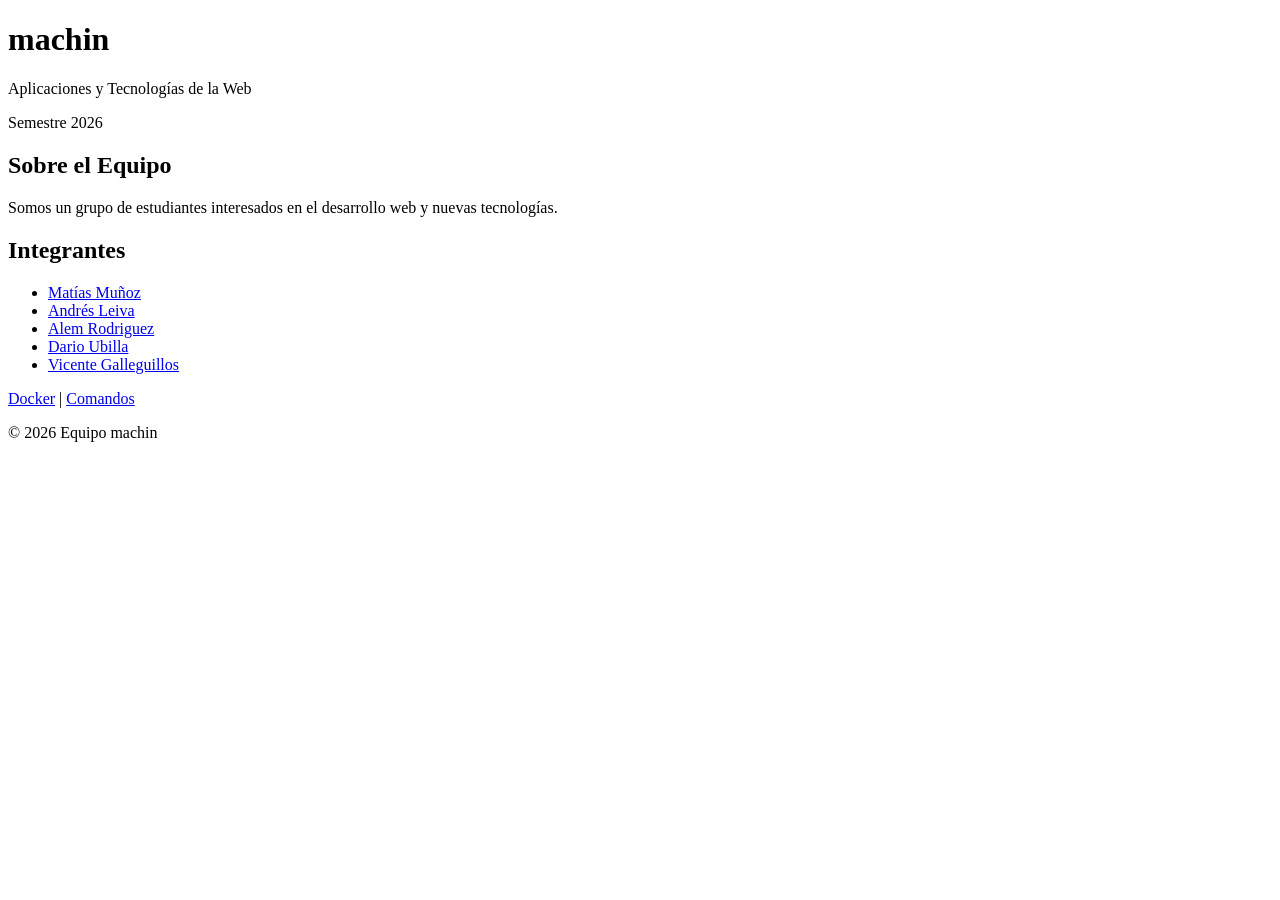
==== index.html @ 30995af7 "creacion de carpetas, codigos y agregué fotos" ====
<!DOCTYPE html>
<html lang="es">
<head>
    <meta charset="UTF-8">
    <title>Equipo machin</title>
    <link rel="stylesheet" href="styles.css">
</head>

<body>

<header>
    <h1>machin</h1>
    <p>Aplicaciones y Tecnologías de la Web</p>
    <p>Semestre 2026</p>
</header>

<main>

<h2>Sobre el Equipo</h2>
<p>Somos un grupo de estudiantes interesados en el desarrollo web y nuevas tecnologías.</p>

<h2>Integrantes</h2>
<ul>
    <li><a href="integrante1.html">Matías Muñoz</a></li>
    <li><a href="integrante2.html">Andrés Leiva</a></li>
    <li><a href="integrante3.html">Alem Rodriguez</a></li>
    <li><a href="integrante4.html">Dario Ubilla</a></li>
    <li><a href="integrante5.html">Vicente Galleguillos</a></li>
</ul>

<nav>
    <a href="docker.html">Docker</a> |
    <a href="comandos.html">Comandos</a>
</nav>

</main>

<footer>
<p>© 2026 Equipo machin</p>
</footer>

</body>
</html>
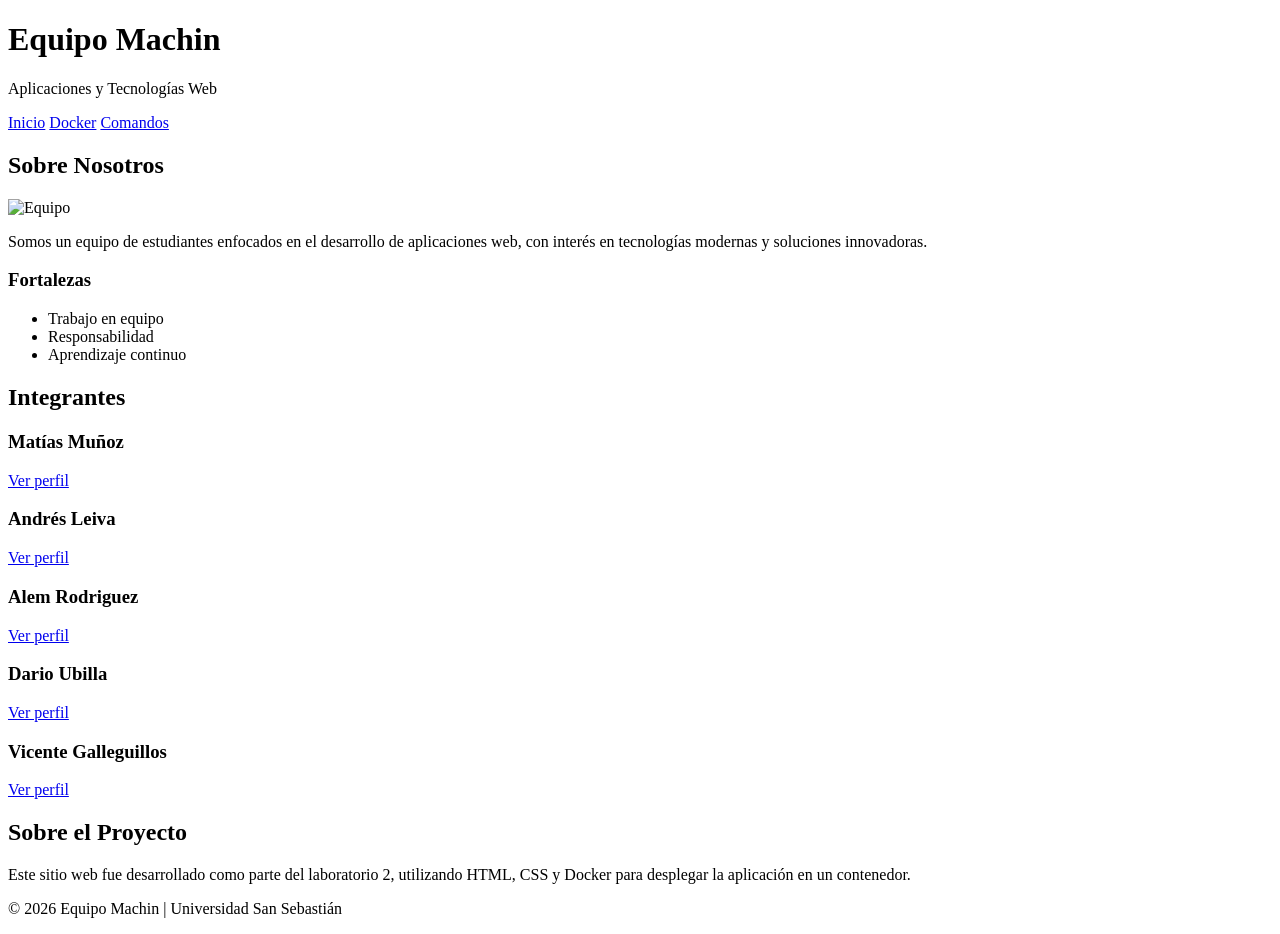
==== commit 3ac04bb5: "mejoré el index.html agregando más cosas" ====
--- a/index.html
+++ b/index.html
@@ -1,42 +1,82 @@
 <!DOCTYPE html>
 <html lang="es">
 <head>
-    <meta charset="UTF-8">
-    <title>Equipo machin</title>
-    <link rel="stylesheet" href="styles.css">
+<meta charset="UTF-8">
+<title>Equipo Machin</title>
+<link rel="stylesheet" href="styles.css">
 </head>
 
 <body>
 
 <header>
-    <h1>machin</h1>
-    <p>Aplicaciones y Tecnologías de la Web</p>
-    <p>Semestre 2026</p>
+    <h1>Equipo Machin</h1>
+    <p>Aplicaciones y Tecnologías Web</p>
 </header>
 
-<main>
-
-<h2>Sobre el Equipo</h2>
-<p>Somos un grupo de estudiantes interesados en el desarrollo web y nuevas tecnologías.</p>
-
-<h2>Integrantes</h2>
-<ul>
-    <li><a href="integrante1.html">Matías Muñoz</a></li>
-    <li><a href="integrante2.html">Andrés Leiva</a></li>
-    <li><a href="integrante3.html">Alem Rodriguez</a></li>
-    <li><a href="integrante4.html">Dario Ubilla</a></li>
-    <li><a href="integrante5.html">Vicente Galleguillos</a></li>
-</ul>
-
 <nav>
-    <a href="docker.html">Docker</a> |
+    <a href="index.html">Inicio</a>
+    <a href="docker.html">Docker</a>
     <a href="comandos.html">Comandos</a>
 </nav>
 
-</main>
+<section class="intro">
+    <h2>Sobre Nosotros</h2>
+
+    <img src="img/equipo.jpg" class="equipo-img" alt="Equipo">
+
+    <p>
+        Somos un equipo de estudiantes enfocados en el desarrollo de aplicaciones web,
+        con interés en tecnologías modernas y soluciones innovadoras.
+    </p>
+
+    <h3>Fortalezas</h3>
+    <ul>
+        <li>Trabajo en equipo</li>
+        <li>Responsabilidad</li>
+        <li>Aprendizaje continuo</li>
+    </ul>
+</section>
+
+<section class="integrantes">
+    <h2>Integrantes</h2>
+
+    <div class="card">
+        <h3>Matías Muñoz</h3>
+        <a href="integrante1.html">Ver perfil</a>
+    </div>
+
+    <div class="card">
+        <h3>Andrés Leiva</h3>
+        <a href="integrante2.html">Ver perfil</a>
+    </div>
+
+    <div class="card">
+        <h3>Alem Rodriguez</h3>
+        <a href="integrante3.html">Ver perfil</a>
+    </div>
+
+    <div class="card">
+        <h3>Dario Ubilla</h3>
+        <a href="integrante4.html">Ver perfil</a>
+    </div>
+
+    <div class="card">
+        <h3>Vicente Galleguillos</h3>
+        <a href="integrante5.html">Ver perfil</a>
+    </div>
+
+</section>
+
+<section class="extra">
+    <h2>Sobre el Proyecto</h2>
+    <p>
+        Este sitio web fue desarrollado como parte del laboratorio 2, utilizando HTML, CSS
+        y Docker para desplegar la aplicación en un contenedor.
+    </p>
+</section>
 
 <footer>
-<p>© 2026 Equipo machin</p>
+    <p>© 2026 Equipo Machin | Universidad San Sebastián</p>
 </footer>
 
 </body>
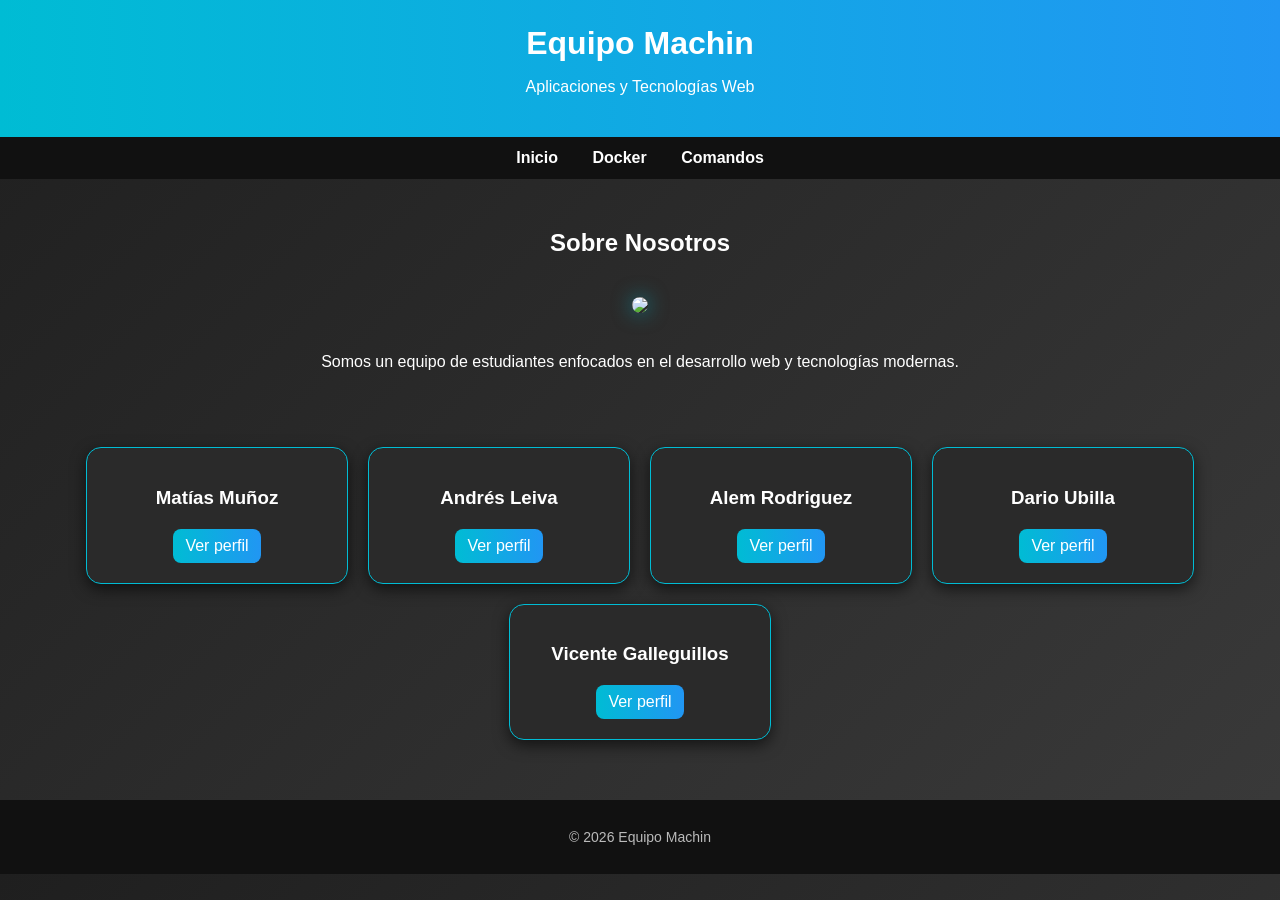
==== commit 8f8b63bc: "cambie todo" ====
--- a/index.html
+++ b/index.html
@@ -19,64 +19,22 @@
     <a href="comandos.html">Comandos</a>
 </nav>
 
-<section class="intro">
+<section>
     <h2>Sobre Nosotros</h2>
-
-    <img src="img/equipo.jpg" class="equipo-img" alt="Equipo">
-
-    <p>
-        Somos un equipo de estudiantes enfocados en el desarrollo de aplicaciones web,
-        con interés en tecnologías modernas y soluciones innovadoras.
-    </p>
-
-    <h3>Fortalezas</h3>
-    <ul>
-        <li>Trabajo en equipo</li>
-        <li>Responsabilidad</li>
-        <li>Aprendizaje continuo</li>
-    </ul>
+    <img src="img/equipo.jpg" class="equipo-img">
+    <p>Somos un equipo de estudiantes enfocados en el desarrollo web y tecnologías modernas.</p>
 </section>
 
 <section class="integrantes">
-    <h2>Integrantes</h2>
-
-    <div class="card">
-        <h3>Matías Muñoz</h3>
-        <a href="integrante1.html">Ver perfil</a>
-    </div>
-
-    <div class="card">
-        <h3>Andrés Leiva</h3>
-        <a href="integrante2.html">Ver perfil</a>
-    </div>
-
-    <div class="card">
-        <h3>Alem Rodriguez</h3>
-        <a href="integrante3.html">Ver perfil</a>
-    </div>
-
-    <div class="card">
-        <h3>Dario Ubilla</h3>
-        <a href="integrante4.html">Ver perfil</a>
-    </div>
-
-    <div class="card">
-        <h3>Vicente Galleguillos</h3>
-        <a href="integrante5.html">Ver perfil</a>
-    </div>
-
-</section>
-
-<section class="extra">
-    <h2>Sobre el Proyecto</h2>
-    <p>
-        Este sitio web fue desarrollado como parte del laboratorio 2, utilizando HTML, CSS
-        y Docker para desplegar la aplicación en un contenedor.
-    </p>
+    <div class="card"><h3>Matías Muñoz</h3><a href="integrante1.html">Ver perfil</a></div>
+    <div class="card"><h3>Andrés Leiva</h3><a href="integrante2.html">Ver perfil</a></div>
+    <div class="card"><h3>Alem Rodriguez</h3><a href="integrante3.html">Ver perfil</a></div>
+    <div class="card"><h3>Dario Ubilla</h3><a href="integrante4.html">Ver perfil</a></div>
+    <div class="card"><h3>Vicente Galleguillos</h3><a href="integrante5.html">Ver perfil</a></div>
 </section>
 
 <footer>
-    <p>© 2026 Equipo Machin | Universidad San Sebastián</p>
+<p>© 2026 Equipo Machin</p>
 </footer>
 
 </body>
--- a/styles.css
+++ b/styles.css
@@ -0,0 +1,184 @@
+/* Reset */
+body {
+    margin: 0;
+    font-family: 'Segoe UI', Arial, sans-serif;
+    background: linear-gradient(135deg, #1f1f1f, #3a3a3a);
+    color: #fff;
+}
+
+/* HEADER */
+header {
+    background: linear-gradient(90deg, #00bcd4, #2196f3);
+    padding: 25px;
+    text-align: center;
+    box-shadow: 0px 4px 10px rgba(0,0,0,0.5);
+}
+
+header h1 {
+    margin: 0;
+    font-size: 32px;
+}
+
+/* NAVBAR */
+nav {
+    background-color: #111;
+    padding: 12px;
+    text-align: center;
+}
+
+nav a {
+    color: white;
+    margin: 15px;
+    text-decoration: none;
+    font-weight: bold;
+    transition: 0.3s;
+}
+
+nav a:hover {
+    color: #00e5ff;
+    text-shadow: 0 0 5px #00e5ff;
+}
+
+/* SECCIONES */
+section {
+    padding: 30px;
+    text-align: center;
+}
+
+/* IMAGEN EQUIPO */
+.equipo-img {
+    width: 300px;
+    border-radius: 15px;
+    margin: 20px;
+    box-shadow: 0px 0px 20px rgba(0,188,212,0.6);
+    transition: transform 0.3s;
+}
+
+.equipo-img:hover {
+    transform: scale(1.05);
+}
+
+/* CARDS INTEGRANTES */
+.integrantes {
+    display: flex;
+    justify-content: center;
+    flex-wrap: wrap;
+    gap: 20px;
+}
+
+.card {
+    background: #2a2a2a;
+    padding: 20px;
+    border-radius: 15px;
+    width: 220px;
+    box-shadow: 0px 5px 15px rgba(0,0,0,0.6);
+    transition: 0.3s;
+    border: 1px solid #00bcd4;
+}
+
+.card:hover {
+    transform: translateY(-8px) scale(1.05);
+    box-shadow: 0px 10px 25px rgba(0,188,212,0.6);
+}
+
+.card h3 {
+    margin-bottom: 10px;
+}
+
+.card a {
+    display: inline-block;
+    margin-top: 10px;
+    padding: 8px 12px;
+    background: linear-gradient(90deg, #00bcd4, #2196f3);
+    color: white;
+    border-radius: 8px;
+    text-decoration: none;
+    transition: 0.3s;
+}
+
+.card a:hover {
+    background: linear-gradient(90deg, #2196f3, #00bcd4);
+    transform: scale(1.1);
+}
+
+/* LISTAS */
+ul {
+    list-style: none;
+    padding: 0;
+}
+
+/* CONTENEDOR DOCKER / COMANDOS */
+.contenedor-info {
+    display: flex;
+    flex-wrap: wrap;
+    justify-content: center;
+    gap: 25px;
+}
+
+/* CAJAS */
+.box {
+    background: rgba(255, 255, 255, 0.05);
+    backdrop-filter: blur(10px);
+    padding: 20px;
+    border-radius: 15px;
+    width: 260px;
+    border: 1px solid rgba(0, 188, 212, 0.4);
+    box-shadow: 0px 8px 20px rgba(0,0,0,0.5);
+    transition: all 0.3s ease;
+}
+
+.box:hover {
+    transform: translateY(-10px) scale(1.03);
+    box-shadow: 0px 15px 30px rgba(0,188,212,0.6);
+    border: 1px solid #00e5ff;
+}
+
+/* TITULOS DE CAJAS */
+.box h3 {
+    color: #00e5ff;
+    margin-bottom: 10px;
+}
+
+/* TEXTO */
+.box p,
+.box li {
+    color: #ddd;
+    font-size: 14px;
+}
+
+/* LISTAS DENTRO */
+.box ul,
+.box ol {
+    padding-left: 15px;
+}
+
+/* CODIGO */
+pre {
+    background: #0d0d0d;
+    padding: 12px;
+    border-radius: 10px;
+    color: #00e5ff;
+    font-size: 13px;
+    overflow-x: auto;
+    border: 1px solid rgba(0, 188, 212, 0.3);
+    box-shadow: inset 0px 0px 10px rgba(0,0,0,0.7);
+}
+
+/* EFECTO TERMINAL */
+pre::before {
+    content: "💻 terminal";
+    display: block;
+    font-size: 11px;
+    color: #888;
+    margin-bottom: 5px;
+}
+
+/* FOOTER */
+footer {
+    background-color: #111;
+    text-align: center;
+    padding: 15px;
+    margin-top: 30px;
+    font-size: 14px;
+    color: #bbb;
+}
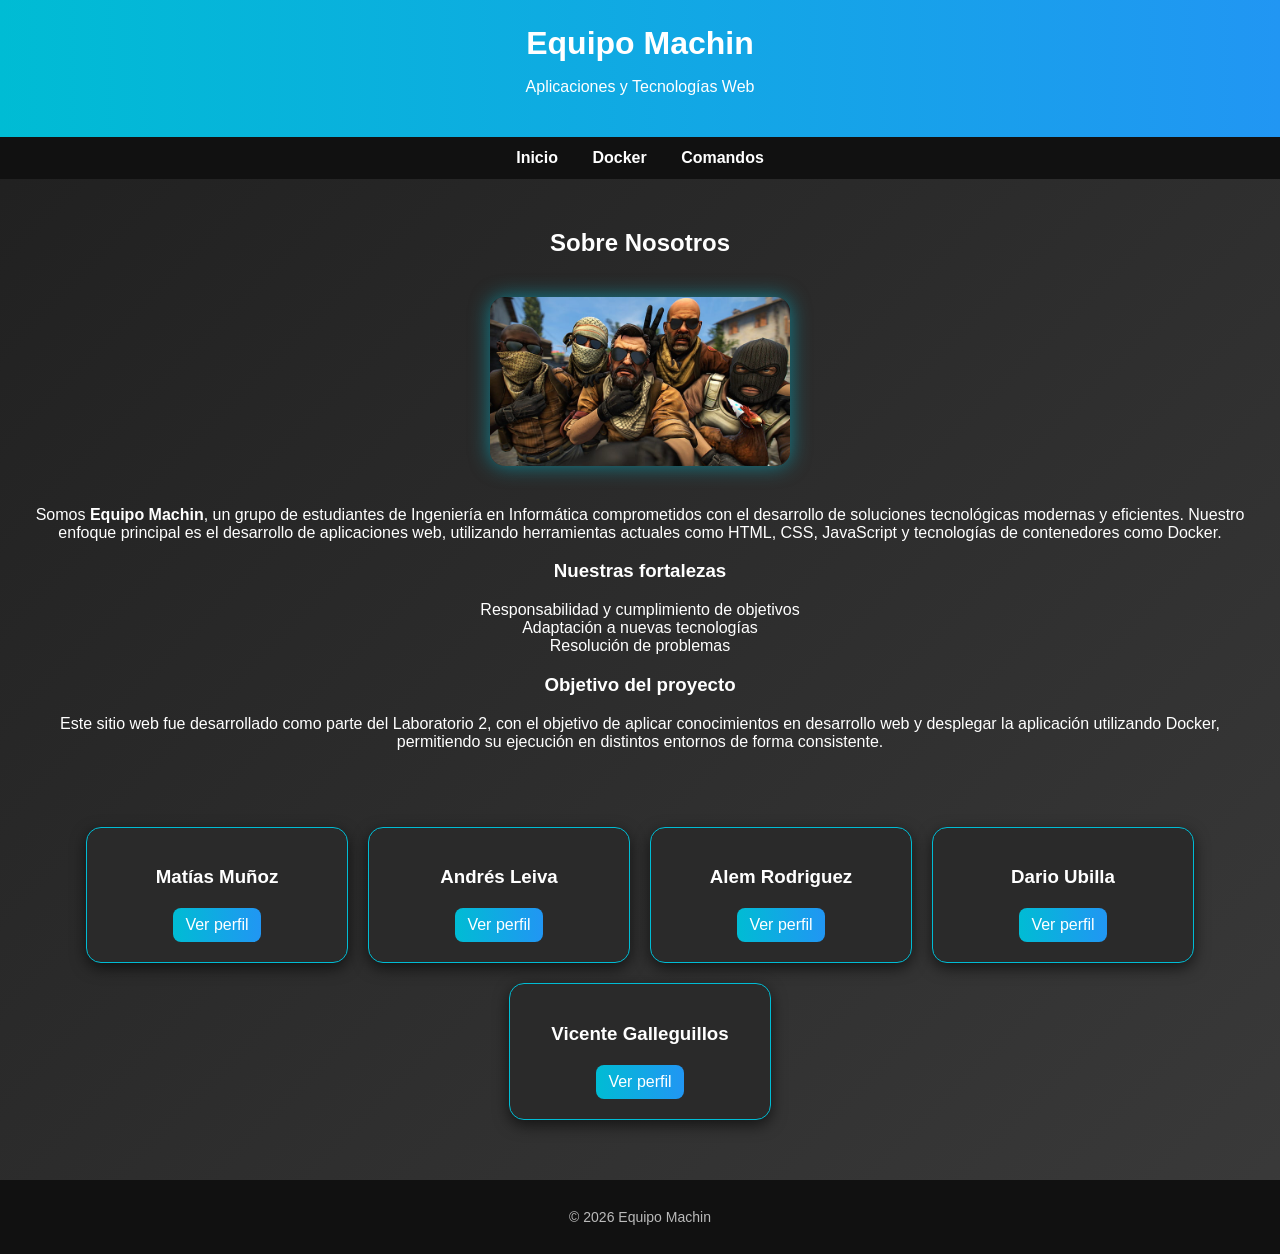
==== commit 813d942a: "cambios" ====
--- a/index.html
+++ b/index.html
@@ -21,8 +21,30 @@
 
 <section>
     <h2>Sobre Nosotros</h2>
-    <img src="img/equipo.jpg" class="equipo-img">
-    <p>Somos un equipo de estudiantes enfocados en el desarrollo web y tecnologías modernas.</p>
+
+    <img src="img/cs.jpg" class="equipo-img" alt="Equipo Machin">
+
+    <p>
+        Somos <strong>Equipo Machin</strong>, un grupo de estudiantes de Ingeniería en Informática
+        comprometidos con el desarrollo de soluciones tecnológicas modernas y eficientes.
+        Nuestro enfoque principal es el desarrollo de aplicaciones web, utilizando herramientas
+        actuales como HTML, CSS, JavaScript y tecnologías de contenedores como Docker.
+    </p>
+
+    <h3>Nuestras fortalezas</h3>
+    <ul>
+        <li>Responsabilidad y cumplimiento de objetivos</li>
+        <li>Adaptación a nuevas tecnologías</li>
+        <li>Resolución de problemas</li>
+    </ul>
+
+    <h3>Objetivo del proyecto</h3>
+    <p>
+        Este sitio web fue desarrollado como parte del Laboratorio 2, con el objetivo de aplicar
+        conocimientos en desarrollo web y desplegar la aplicación utilizando Docker, permitiendo
+        su ejecución en distintos entornos de forma consistente.
+    </p>
+
 </section>
 
 <section class="integrantes">
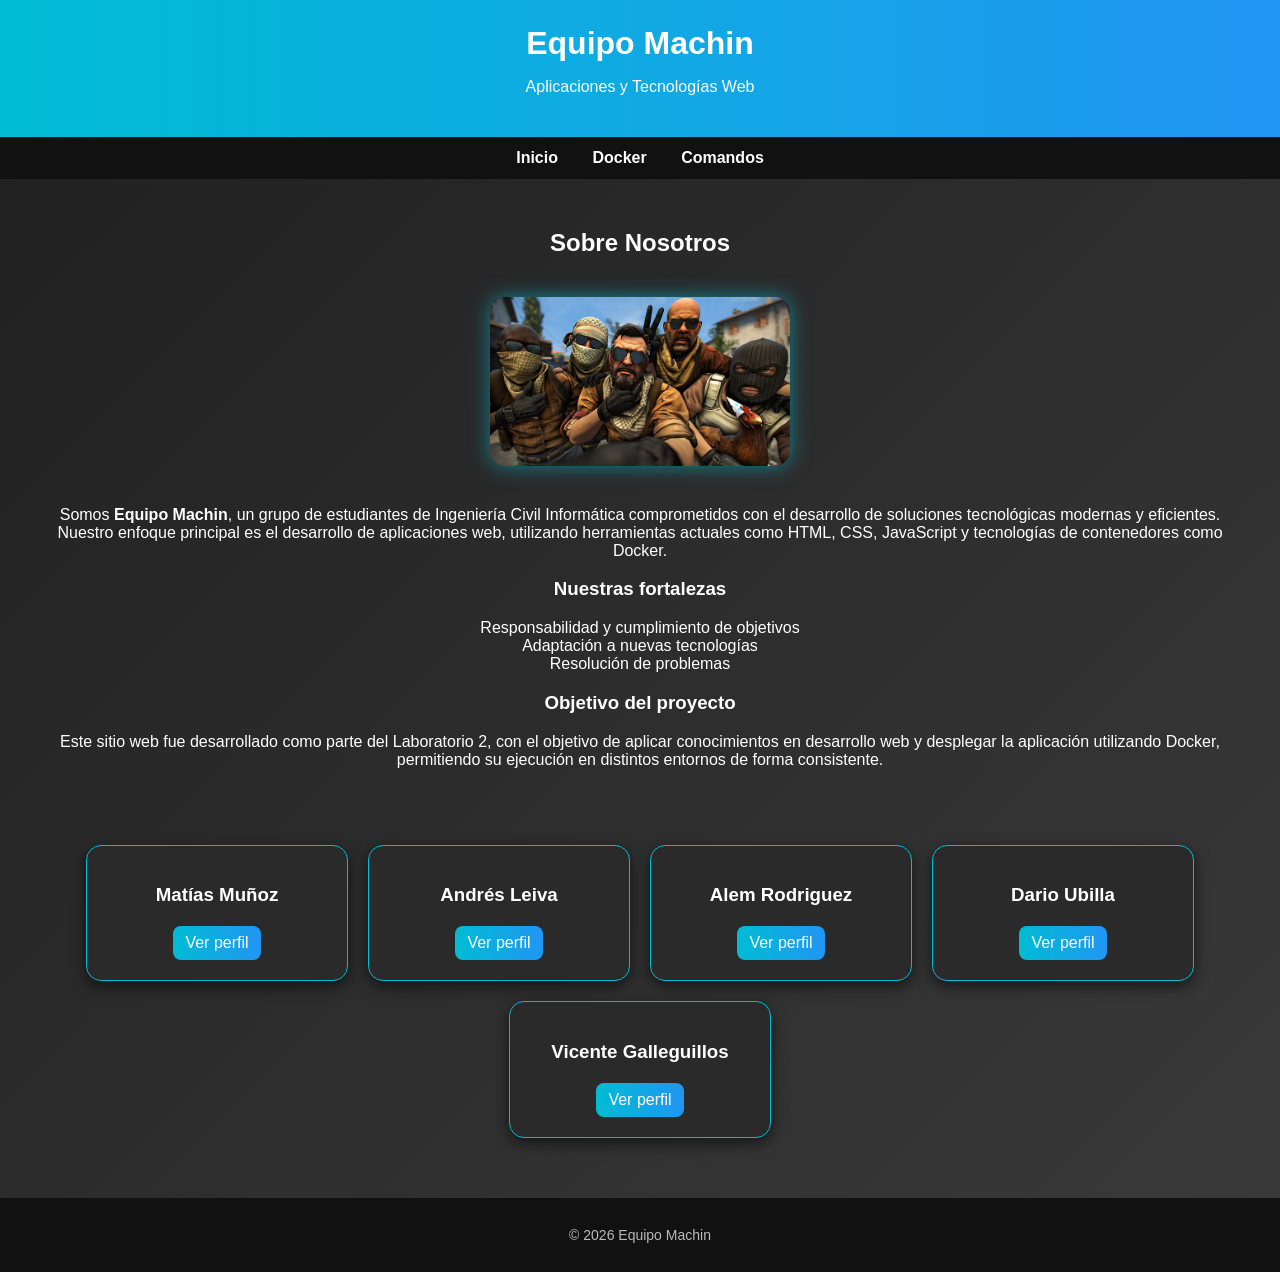
==== commit 1c7dd6cf: "readme" ====
--- a/index.html
+++ b/index.html
@@ -25,7 +25,7 @@
     <img src="img/cs.jpg" class="equipo-img" alt="Equipo Machin">
 
     <p>
-        Somos <strong>Equipo Machin</strong>, un grupo de estudiantes de Ingeniería en Informática
+        Somos <strong>Equipo Machin</strong>, un grupo de estudiantes de Ingeniería Civil Informática
         comprometidos con el desarrollo de soluciones tecnológicas modernas y eficientes.
         Nuestro enfoque principal es el desarrollo de aplicaciones web, utilizando herramientas
         actuales como HTML, CSS, JavaScript y tecnologías de contenedores como Docker.
